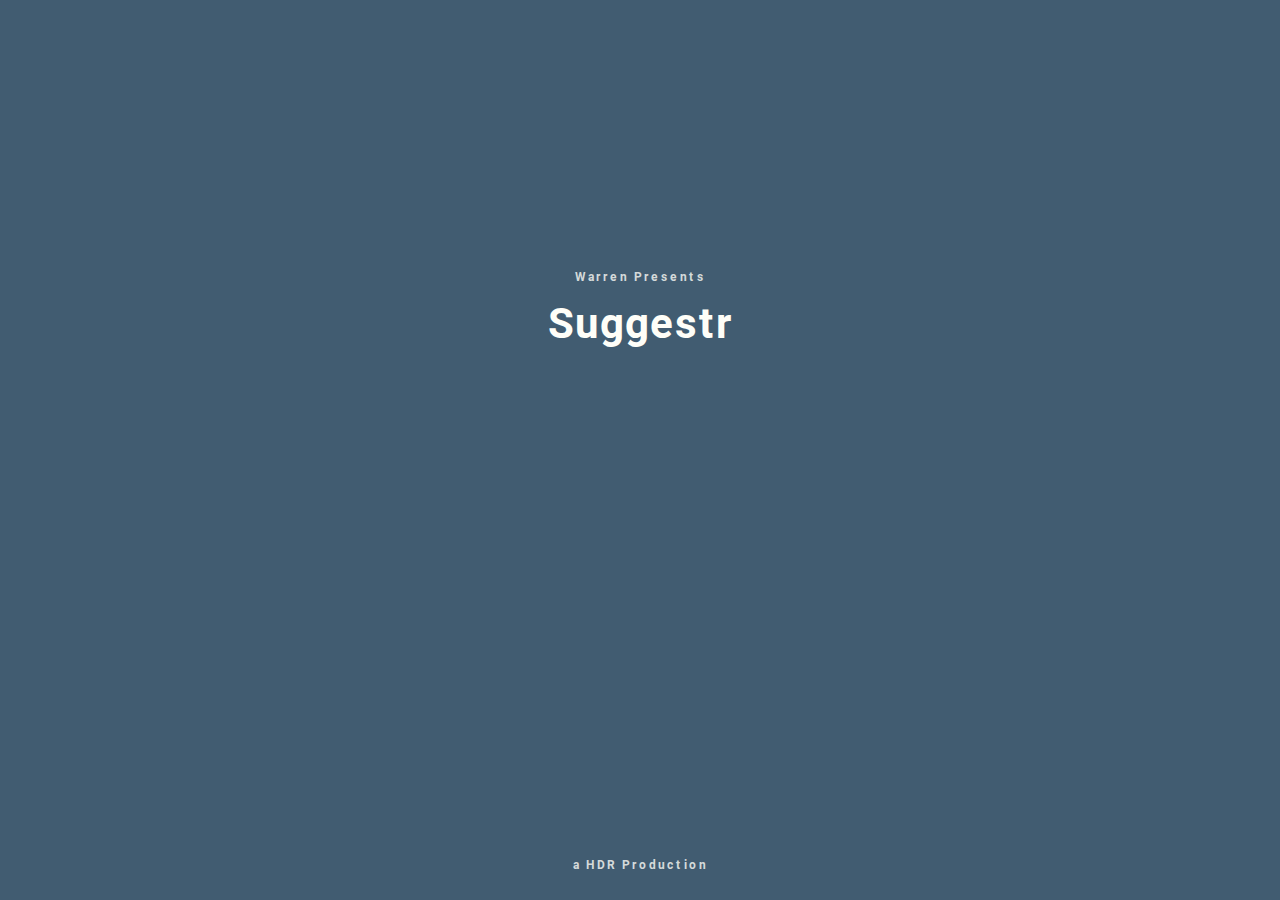
==== swipeCards.html @ c53729ee "cookie" ====
<!DOCTYPE html>
<html>
  <head>
    <meta charset="utf-8">
    <!--Import Google Icon Font-->
    <link href="http://fonts.googleapis.com/icon?family=Material+Icons" rel="stylesheet">
    <!--Import materialize.css-->
    <link type="text/css" rel="stylesheet" href="css/materialize.min.css"  media="screen,projection"/>
    <!--Let browser know website is optimized for mobile-->
    <meta name="viewport" content="width=device-width, initial-scale=1">
    <meta name="apple-mobile-web-app-capable" content="yes">
    <link rel="stylesheet" type="text/css" href="css/login.css">
    <link rel="stylesheet" type="text/css" href="css/animate.css">
    <link href="https://fonts.googleapis.com/icon?family=Material+Icons" rel="stylesheet">
    <title>Suggestr</title>
  </head>
  <body>
    <div class='container'>
        <div class="row">
            <div class='col s12 center-align'><h3>Warren Presents</h3><h1 class='animated bounceInDown'>Suggestr</h1></div>
        </div>
    </div>
    <div class='col s12 center-align'><h3 id='production'>a HDR Production</h3><div>









    <script type='text/javascript' src='https://cdn.firebase.com/js/client/1.0.15/firebase.js'></script>
    <script>
    // Initialize Firebase
    var config = {
      apiKey: "AIzaSyDa2RTu2FWVZQu0U2vl-2-a30snvbXq7CQ",
      authDomain: "film-recommender.firebaseapp.com",
      databaseURL: "https://film-recommender.firebaseio.com",
      storageBucket: "film-recommender.appspot.com",
    };
    firebase.initializeApp(config);
    </script>
      <script src="script.js"></script>
      <!--Import jQuery before materialize.js-->
      <script type="text/javascript" src="https://code.jquery.com/jquery-2.1.1.min.js"></script>
      <script type="text/javascript" src="js/materialize.min.js"></script>
      <script type="text/javascript" src="animation.js"></script>
  </body>
</html>
---- css/login.css ----
body {
  overflow: hidden;
  background-color: #415C71;
  width: 100vw;
  height: 100vh;
}

h1 {
    font-weight: 700;
    color: #fefef8;
    font-size: 42px;
    letter-spacing: 2px;
    margin-top: 10px;
}

h3 {
    font-weight: 700;
    color: #D4DADA;
    font-size: 12px;
    letter-spacing: 2px;
    margin-top: 30vh;
}

img {
    position: absolute;
    width: 20vw;
    border-radius: 10vw;
    height: 20vw;
    margin-left: 40vw;
    margin-top: 50px;
    -webkit-transition: -webkit-transform 0.5s; /* Safari */
    transition: transform 0.5s;
}

.picture {
    position: absolute;
    width: 20vw;
    border-radius: 10vw;
    height: 20vw;
    margin-left: 40vw;
    margin-top: 50px;
    border-style: solid;
    border-width: 5px;
    border-color: #fefef8;
    text-align: center;
    color: #fefef8;
    background-color: #415C71;
    z-index: 999;
}

i {
    width: 100%;
}

#production {
    position: absolute;
    bottom: 2vh;
    width: 100vw;
    height: 24px;
    margin: 0;
    text-align: center;
}

@font-face {
  font-family: 'Material Icons';
  font-style: normal;
  font-weight: 400;
  src: url(https://example.com/MaterialIcons-Regular.eot); /* For IE6-8 */
  src: local('Material Icons'),
       local('MaterialIcons-Regular'),
       url(https://example.com/MaterialIcons-Regular.woff2) format('woff2'),
       url(https://example.com/MaterialIcons-Regular.woff) format('woff'),
       url(https://example.com/MaterialIcons-Regular.ttf) format('truetype');
}

.material-icons {
  font-family: 'Material Icons';
  font-weight: normal;
  font-style: normal;
  font-size: 24px;  /* Preferred icon size */
  display: inline-block;
  line-height: 1;
  text-transform: none;
  letter-spacing: normal;
  word-wrap: normal;
  white-space: nowrap;
  direction: ltr;

  /* Support for all WebKit browsers. */
  -webkit-font-smoothing: antialiased;
  /* Support for Safari and Chrome. */
  text-rendering: optimizeLegibility;

  /* Support for Firefox. */
  -moz-osx-font-smoothing: grayscale;

  /* Support for IE. */
  font-feature-settings: 'liga';
}
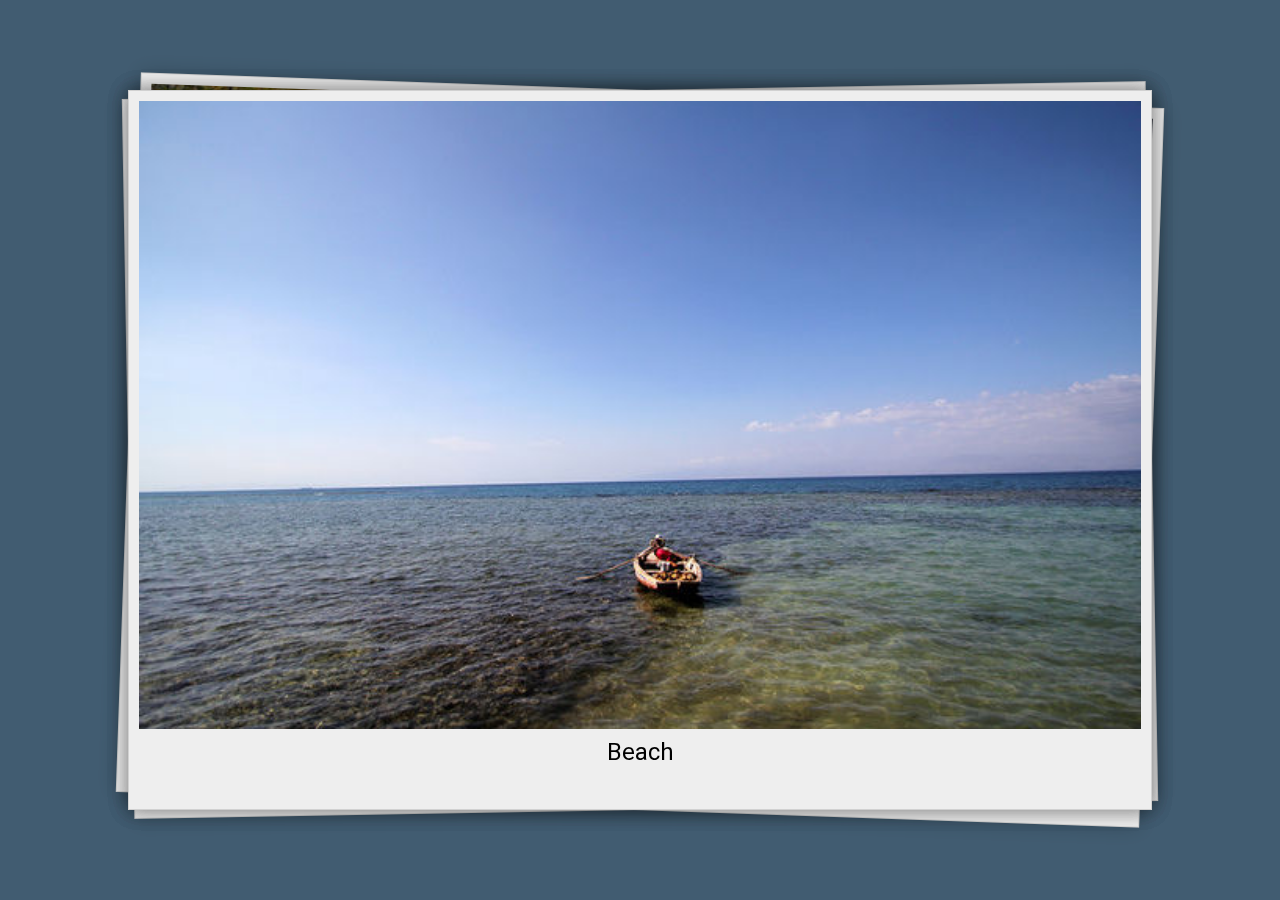
==== commit b67f75c3: "jtinder" ====
--- a/swipeCards.html
+++ b/swipeCards.html
@@ -9,18 +9,22 @@
     <!--Let browser know website is optimized for mobile-->
     <meta name="viewport" content="width=device-width, initial-scale=1">
     <meta name="apple-mobile-web-app-capable" content="yes">
-    <link rel="stylesheet" type="text/css" href="css/login.css">
-    <link rel="stylesheet" type="text/css" href="css/animate.css">
     <link href="https://fonts.googleapis.com/icon?family=Material+Icons" rel="stylesheet">
+    <link rel="stylesheet" type="text/css" href="css/jTinder.css">
     <title>Suggestr</title>
   </head>
+
+
   <body>
-    <div class='container'>
-        <div class="row">
-            <div class='col s12 center-align'><h3>Warren Presents</h3><h1 class='animated bounceInDown'>Suggestr</h1></div>
-        </div>
+      <div id="tinderslide">
+      <ul>
+          <li class="pane1"><div class="img"></div><div>Miami Beach</div><div class="like"></div><div class="dislike"></div></li>
+          <li class="pane2"><div class="img"></div><div>San Francisco</div><div class="like"></div><div class="dislike"></div></li>
+          <li class="pane3"><div class="img"></div><div>Chicago</div><div class="like"></div><div class="dislike"></div></li>
+          <li class="pane4"><div class="img"></div><div>New York</div><div class="like"></div><div class="dislike"></div></li>
+          <li class="pane5"><div class="img"></div><div>Beach</div><div class="like"></div><div class="dislike"></div></li>
+      </ul>
     </div>
-    <div class='col s12 center-align'><h3 id='production'>a HDR Production</h3><div>
 
 
 
@@ -29,6 +33,17 @@
 
 
 
+    <!-- jQuery lib -->
+    <script type="text/javascript" src="js/jquery.min.js"></script>
+
+    <!-- transform2d lib -->
+    <script type="text/javascript" src="js/jquery.transform2d.js"></script>
+
+    <!-- jTinder lib -->
+    <script type="text/javascript" src="js/jquery.jTinder.js"></script>
+
+    <!-- jTinder initialization script -->
+    <script>$("#tinderslide").jTinder();</script>
 
     <script type='text/javascript' src='https://cdn.firebase.com/js/client/1.0.15/firebase.js'></script>
     <script>
--- a/css/jTinder.css
+++ b/css/jTinder.css
@@ -0,0 +1,220 @@
+html, body {
+    height: 100%;
+    padding: 0;
+    margin: 0;
+    position: relative;
+}
+
+body {
+    overflow: hidden;
+    background-color: #415C71;
+}
+
+/* Wrapper with padding */
+.wrap  {
+    height: 300px;
+    padding: 5%;
+}
+
+#tinderslide {
+    position: relative;
+    background-color: #415C71;
+    width: 95%;
+    height: 100%;
+}
+
+#tinderslide ul {
+    margin: 0;
+    position: relative;
+    display: block;
+    height: 100%;
+}
+
+#tinderslide li {
+    display: block;
+    width: 80vw;
+    height: 80vh;
+    overflow: hidden;
+    position: absolute;
+    left: 10vw;
+    top: 10vh;
+    z-index: 2;
+    box-shadow: 0 0 20px rgba(0, 0, 0, .2);
+    overflow: hidden;
+    text-align: center;
+    padding: 10px 10px 10px 10px;
+    background: #eee;
+    font-size: 24px;
+    color: #000;
+    border: 1px solid #fff;
+    border: 1px solid #dfdfdf;
+    border: 1px solid rgba(96, 96, 96, 0.2);
+    -webkit-transform: translate3d(0%,0,0) scale3d(1,1,1);
+    -moz-transform: translate3d(0%,0,0) scale3d(1,1,1);
+    -ms-transform: translate3d(0%,0,0) scale3d(1,1,1);
+    -o-transform: translate3d(0%,0,0) scale3d(1,1,1);
+    transform: translate3d(0%,0,0) scale3d(1,1,1);
+    backface-visibility: hidden;
+    -webkit-backface-visibility: hidden;
+}
+
+/* Image text */
+#tinderslide li h2 {
+    color: #fff;
+    font-size: 30px;
+    text-align: center;
+    position: absolute;
+    top: 40%;
+    left: 0;
+    width: 100%;
+    text-shadow: -1px -1px 0 rgba(0, 0, 0, .2);
+}
+
+/* Image rotation */
+#tinderslide li.pane1 {
+    -webkit-transform: rotate(-1deg);
+    -moz-transform: rotate(-1deg);
+    -o-transform: rotate(-1deg);
+    -ms-transform: rotate(-1deg);
+    transform: rotate(-1deg);
+}
+
+#tinderslide li.pane2 {
+    -webkit-transform: rotate(2deg);
+    -moz-transform: rotate(2deg);
+    -o-transform: rotate(2deg);
+    -ms-transform: rotate(2deg);
+    transform: rotate(2deg);
+}
+
+/* Like & dislike badge images */
+#tinderslide .like,
+#tinderslide .dislike {
+    background: url("../img/liked.png") no-repeat scroll 0 0;
+    opacity: 0;
+    height: 80px;
+    position: absolute;
+    width: 170px;
+    left: 45px;
+    top:40px;
+    z-index: 1;
+    overflow: hidden;
+    -webkit-transform: translate3d(0%,0,0) scale3d(1,1,1);
+    -moz-transform: translate3d(0%,0,0) scale3d(1,1,1);
+    -ms-transform: translate3d(0%,0,0) scale3d(1,1,1);
+    -o-transform: translate3d(0%,0,0) scale3d(1,1,1);
+    transform: translate3d(0%,0,0) scale3d(1,1,1);
+    -webkit-backface-visibility: hidden;
+    backface-visibility: hidden;
+}
+
+#tinderslide .dislike {
+    right: 45px;
+    left: auto;
+    background: url("../img/nope.png") no-repeat scroll 0 0;
+}
+
+/* Image container */
+#tinderslide .img {
+    height: 90%;
+    width: 100%;
+    margin-bottom: 5px;
+    position: relative;
+    -webkit-transform: translate3d(0%,0,0) scale3d(1,1,1);
+    -moz-transform: translate3d(0%,0,0) scale3d(1,1,1);
+    -ms-transform: translate3d(0%,0,0) scale3d(1,1,1);
+    -o-transform: translate3d(0%,0,0) scale3d(1,1,1);
+    transform: translate3d(0%,0,0) scale3d(1,1,1);
+    overflow: hidden;
+    backface-visibility: hidden;
+    -webkit-backface-visibility: hidden;
+    -webkit-transform: translate3d(0,0,0) scale3d(1,1,1);
+    -webkit-transform-style: preserve-3d;
+}
+
+/* Action - buttons */
+.actions {
+    text-align: center;
+    width: 304px;
+    margin: 0 auto;
+    overflow: hidden;
+}
+
+.actions div {
+    position: relative;
+    display: inline-block;
+    margin-right: -4px;
+}
+
+.actions a i {
+    display: inline-block;
+    width: 40px;
+    height: 80px;
+}
+
+.actions a.dislike i {
+    background: url("../img/dislike_button.png") no-repeat scroll center center;
+}
+
+.actions a.like i {
+    background: url("../img/like_button.png") no-repeat scroll center center;
+}
+
+.actions a {
+    float: left;
+    display: block;
+    background-color: #f7f7f7;
+    background-image: -webkit-gradient(linear, left top, left bottom, from(#f7f7f7), to(#e7e7e7));
+    background-image: -webkit-linear-gradient(top, #f7f7f7, #e7e7e7);
+    background-image: -moz-linear-gradient(top, #f7f7f7, #e7e7e7);
+    background-image: -ms-linear-gradient(top, #f7f7f7, #e7e7e7);
+    background-image: -o-linear-gradient(top, #f7f7f7, #e7e7e7);
+    color: #a7a7a7;
+    margin: 36px;
+    width: 80px;
+    height: 80px;
+    position: relative;
+    text-align: center;
+    line-height: 144px;
+    border-radius: 50%;
+    outline: none;
+    box-shadow: 0px 3px 8px #aaa, inset 0px 2px 3px #fff;
+}
+
+.actions a:hover{
+  text-decoration: none;
+  color: #555;
+  background: #f5f5f5;
+}
+
+/* jTinder images */
+#tinderslide .pane5 .img {
+    background: url("../img/pane/pane5.jpg") no-repeat scroll center center;
+    background-size: cover;
+}
+#tinderslide .pane4 .img {
+    background: url("../img/pane/pane4.jpg") no-repeat scroll center center;
+    background-size: cover;
+
+}
+#tinderslide .pane3 .img {
+    background: url("../img/pane/pane3.jpg") no-repeat scroll center center;
+    background-size: cover;
+}
+#tinderslide .pane2 .img {
+    background: url("../img/pane/pane2.jpg") no-repeat scroll center center;
+    background-size: cover;
+}
+#tinderslide .pane1 .img {
+    background: url("../img/pane/pane1.jpg") no-repeat scroll center center;
+    background-size: cover;
+}
+
+/* jTinder status text */
+#status {
+    text-align: center;
+    font-size: 18px;
+    font-family: arial;
+    margin-top: 30px;
+    font-weight: bold;
+}
